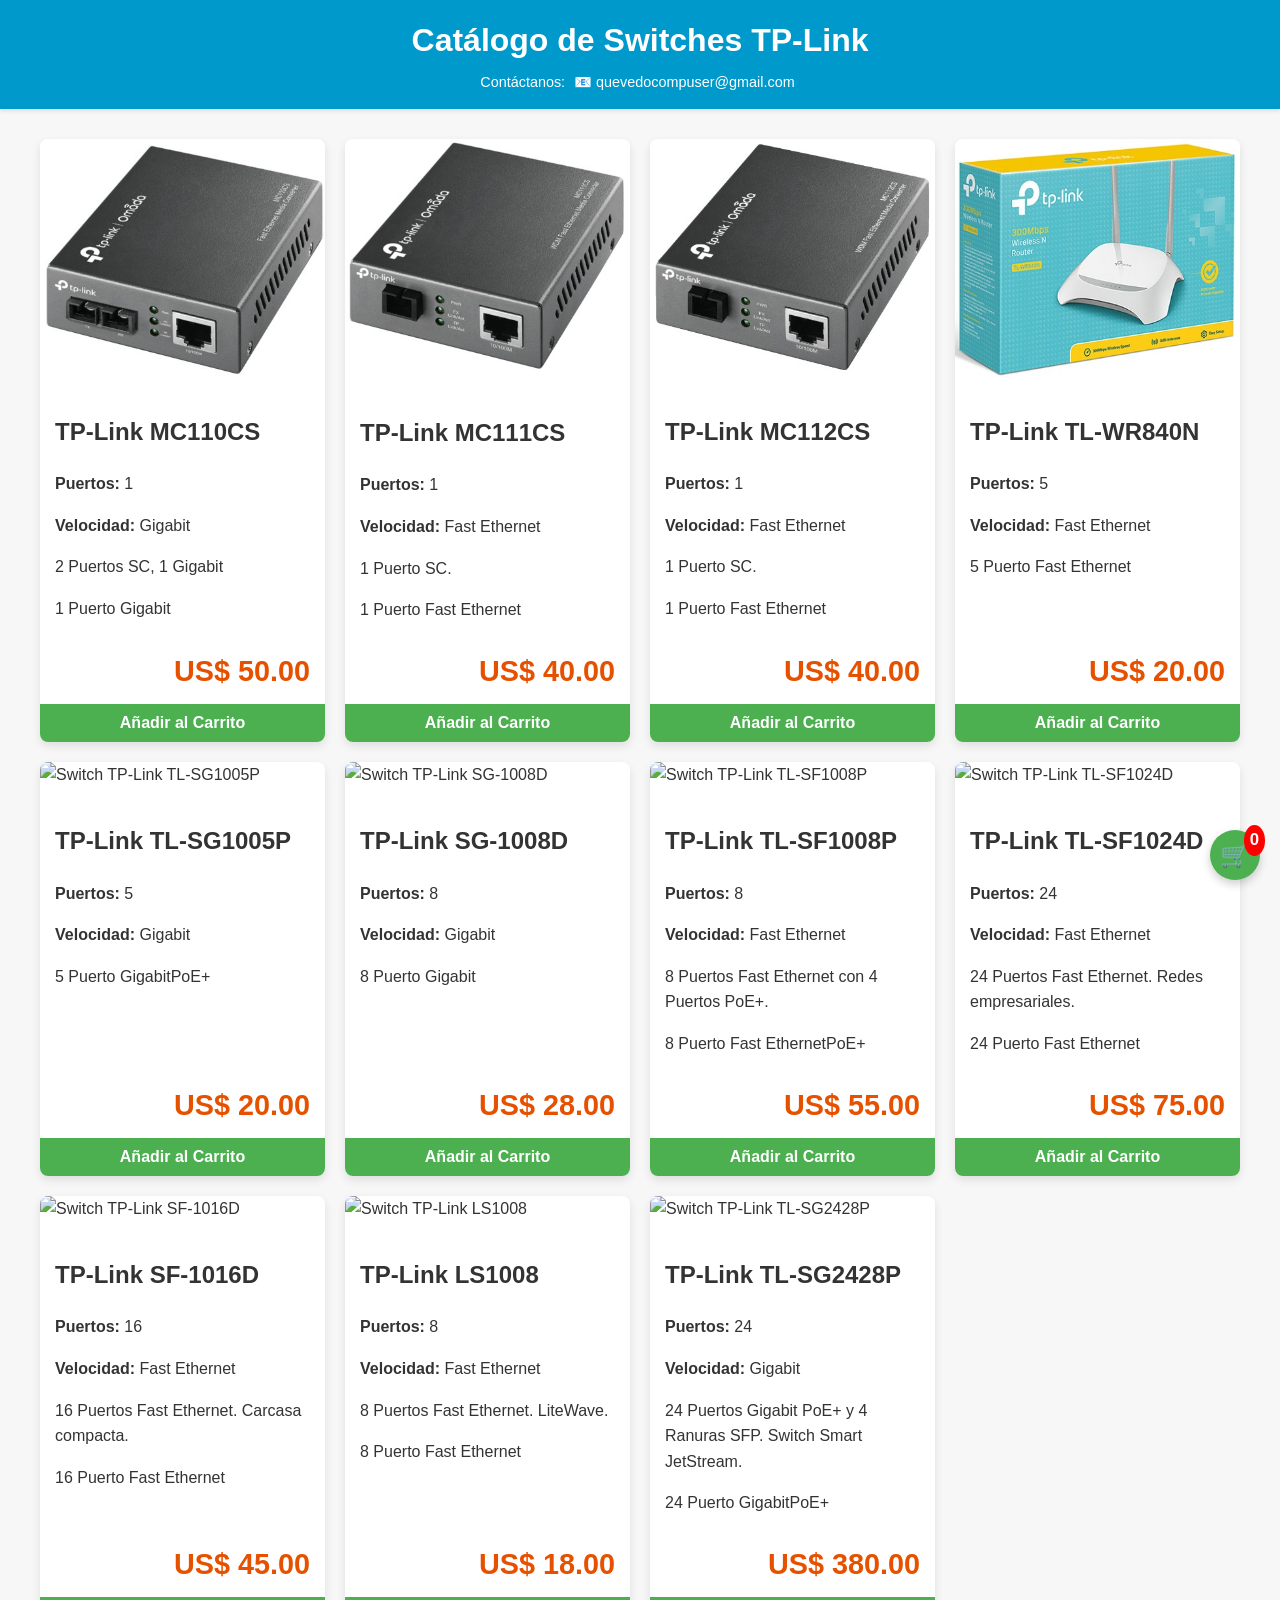
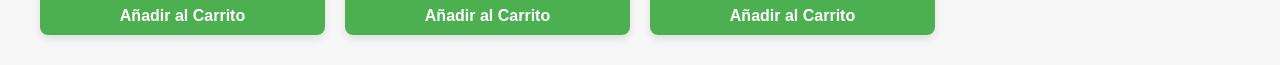
==== index.html @ 1aa633a2 "actlink232 actlink232" ====
<!DOCTYPE html>
<html lang="es">
<head>
    <meta charset="UTF-8">
    <meta name="viewport" content="width=device-width, initial-scale=1.0">
    <title>Switches TP-Link - Catálogo y Carrito</title>
    <style>
        /* CSS para Diseño Móvil-Primero y Accesibilidad */
        :root {
            --primary-color: #0099cc; /* Azul TP-Link */
            --secondary-color: #f7f7f7;
            --text-color: #333;
            --white: #ffffff;
            --shadow: rgba(0, 0, 0, 0.1);
            --price-color: #e65100; /* Naranja para el precio */
            --cart-color: #4CAF50; /* Verde para el carrito */
            --discount-color: #d9534f; /* Rojo para el descuento */
        }

        body {
            font-family: 'Helvetica Neue', Arial, sans-serif;
            margin: 0;
            padding: 0;
            background-color: var(--secondary-color);
            color: var(--text-color);
            line-height: 1.6;
        }

        header {
            background-color: var(--primary-color);
            color: var(--white);
            padding: 15px 20px;
            text-align: center;
            box-shadow: 0 2px 4px var(--shadow);
            position: sticky; /* Fija la cabecera al hacer scroll */
            top: 0;
            z-index: 1000;
        }

        h1 {
            margin: 0;
            font-size: 1.5em; 
        }
        
        /* Estilos para los datos de contacto */
        .contact-info {
            font-size: 0.9em;
            margin-top: 5px;
        }
        
        .contact-info a {
            color: var(--white);
            text-decoration: none;
            margin: 0 5px;
        }

        /* Botón/Ícono del Carrito Flotante (en Móvil) */
        #cart-icon {
            position: fixed;
            bottom: 20px;
            right: 20px;
            background-color: var(--cart-color);
            color: var(--white);
            border-radius: 50%;
            width: 50px;
            height: 50px;
            display: flex;
            align-items: center;
            justify-content: center;
            font-size: 1.5em;
            cursor: pointer;
            box-shadow: 0 4px 10px rgba(0, 0, 0, 0.2);
            z-index: 1001;
        }
        
        #cart-count {
            position: absolute;
            top: -5px;
            right: -5px;
            background-color: red;
            color: white;
            border-radius: 50%;
            padding: 2px 6px;
            font-size: 0.7em;
            font-weight: bold;
        }

        .container {
            padding: 10px;
            max-width: 1200px;
            margin: 0 auto;
        }

        /* --- Estilos de Producto --- */
        .product-grid {
            display: grid;
            grid-template-columns: repeat(auto-fit, minmax(280px, 1fr));
            gap: 20px;
            padding: 20px 0;
        }

        .product-card {
            background-color: var(--white);
            border-radius: 8px;
            overflow: hidden;
            box-shadow: 0 4px 10px var(--shadow);
            display: flex;
            flex-direction: column;
        }

        .product-info {
            padding: 15px;
            flex-grow: 1;
        }
        
        .product-price {
            font-size: 1.8em;
            font-weight: bold;
            color: var(--price-color);
            margin: 10px 0;
            padding: 0 15px;
            text-align: right;
        }

        .add-to-cart-btn {
            display: block;
            width: 100%;
            padding: 10px;
            background-color: var(--cart-color);
            color: var(--white);
            border: none;
            cursor: pointer;
            font-size: 1em;
            font-weight: bold;
            transition: background-color 0.3s;
            margin-top: auto; /* Empuja el botón a la parte inferior de la tarjeta */
        }

        .add-to-cart-btn:hover {
            background-color: #388e3c;
        }
        
        /* --- Estilos del Modal del Carrito --- */
        .modal {
            display: none; /* Oculto por defecto */
            position: fixed;
            z-index: 2000; 
            left: 0;
            top: 0;
            width: 100%;
            height: 100%;
            overflow: auto;
            background-color: rgba(0,0,0,0.4);
        }

        .modal-content {
            background-color: #fefefe;
            margin: 10% auto; /* 10% arriba y centrado */
            padding: 20px;
            border: 1px solid #888;
            width: 90%; /* Ancho en móvil */
            max-width: 500px; /* Ancho máximo en escritorio */
            border-radius: 8px;
        }

        .close-btn {
            color: #aaa;
            float: right;
            font-size: 28px;
            font-weight: bold;
        }

        .close-btn:hover,
        .close-btn:focus {
            color: #000;
            text-decoration: none;
            cursor: pointer;
        }

        #cart-items {
            list-style: none;
            padding: 0;
            border-top: 1px solid #eee;
            margin-top: 10px;
        }

        #cart-items li {
            padding: 10px 0;
            border-bottom: 1px dashed #ddd;
            display: flex;
            justify-content: space-between;
            align-items: center;
            font-size: 0.9em;
        }
        
        .remove-item-btn {
            background-color: #f44336;
            color: white;
            border: none;
            padding: 4px 8px;
            cursor: pointer;
            border-radius: 4px;
            font-size: 0.7em;
            margin-left: 10px;
        }
        
        /* Estilos para el resumen del total */
        .cart-summary {
            margin-top: 15px;
            padding-top: 10px;
            border-top: 2px solid var(--price-color);
            text-align: right;
        }

        .cart-summary p {
            margin: 5px 0;
            font-size: 1em;
        }

        .cart-summary #cart-discount {
            color: var(--discount-color);
            font-weight: bold;
        }

        .cart-summary #cart-total-final {
            font-size: 1.5em;
            font-weight: bold;
            color: var(--cart-color);
        }

        /* Media Query para Tabletas y Escritorio */
        @media (min-width: 600px) {
            h1 {
                font-size: 2em;
            }
        }
   
/* Estilos del Botón Flotante de WhatsApp */
.whatsapp-float {
    /* Posición Fija: El botón se queda quieto al hacer scroll */
    position: fixed; 
    
    /* Ubicación: Inferior derecha */
    bottom: 40px; 
    left: 40px; 
    
    /* Estilos visuales del círculo */
    background-color: #25D366; /* Verde oficial de WhatsApp */
    color: white;
    width: 60px;
    height: 60px;
    border-radius: 50%; /* Para hacerlo redondo */
    text-align: center;
    font-size: 30px;
    
    /* Asegura que el botón esté por encima de otros elementos */
    z-index: 1000;
    
    /* Centra el ícono */
    display: flex;
    justify-content: center;
    align-items: center;
    
    /* Sombra para darle profundidad */
    box-shadow: 2px 2px 5px rgba(0, 0, 0, 0.2);
    
    /* Animación suave al pasar el mouse */
    transition: background-color 0.3s;
}

/* Ajuste del ícono */
.whatsapp-icon {
    /* Ajusta la posición del ícono Font Awesome */
    margin-top: 2px;
}

/* Efecto al pasar el mouse (hover) */
.whatsapp-float:hover {
    background-color: #128C7E; /* Verde ligeramente más oscuro */
}

/* Media Query para pantallas pequeñas (opcional) */
@media (max-width: 600px) {
    .whatsapp-float {
        /* Mueve el botón más cerca de la esquina en móviles */
        bottom: 20px; 
        right: 20px;
        width: 50px;
        height: 50px;
        font-size: 25px;
    }
}
 </style>

<link rel="stylesheet" href="https://cdnjs.cloudflare.com/ajax/libs/font-awesome/6.4.0/css/all.min.css">

</head>
<body>

    <header>
        <h1>Catálogo de Switches TP-Link</h1>
        <div class="contact-info">
            Contáctanos: 
            <a href="mailto:quevedocompuser@gmail.com">📧 quevedocompuser@gmail.com</a>
	</div>
        </header>

    <div id="cart-icon">
        🛒<span id="cart-count">0</span>
    </div>

    <div class="container">
        <section id="product-list" class="product-grid">
            </section>
    </div>

    <div id="cart-modal" class="modal">
        <div class="modal-content">
            <span class="close-btn">&times;</span>
            <h2>🛍️ Tu Carrito de Compras</h2>
            <ul id="cart-items">
                </ul>
            
            <div class="cart-summary">
                <p>Subtotal: <span id="cart-subtotal">US$ 0.00</span></p>
                <p id="cart-discount">Descuento (10%): - US$ 0.00</p>
                <p id="cart-total-final">Total a Pagar: US$ 0.00</p>
            </div>
            <p style="font-size: 0.8em; margin-top: 20px;">*Precios referenciales en USD. Descuento aplicado en el total a pagar.</p>
        </div>
    </div>

    <script>
        // Constante para el descuento
        const DISCOUNT_RATE = 0.10; // 10% de descuento

        // Estructura de datos de los productos con un precio único referencial en USD
        const products = [
            { id: 1, model: "MC110CS", ports: 1, speed: "Gigabit", poe: "No PoE", image: "MC110CS.jpg", description: "2 Puertos SC, 1 Gigabit", price: 50.00 },
            { id: 2, model: "MC111CS", ports: 1, speed: "Fast Ethernet", poe: "No PoE", image: "MC111CS.jpg", description: "1 Puerto SC.", price: 40.00 },
            { id: 3, model: "MC112CS", ports: 1, speed: "Fast Ethernet", poe: "No PoE", image: "MC112CS.jpg", description: "1 Puerto SC.", price: 40.00 },
            { id: 4, model: "TL-WR840N", ports: 5, speed: "Fast Ethernet", poe: "No PoE", image: "TL-WR840N.jpg", description: " ", price: 20.00 },
            { id: 5, model: "TL-SG1005P", ports: 5, speed: "Gigabit", poe: "PoE", image: "SG-1005P gr.jpg", description: " ", price: 20.00 },
            { id: 6, model: "SG-1008D", ports: 8, speed: "Gigabit", poe: "No PoE", image: "SG-1008D gr.jpg", description: " ", price: 28.00 },
            { id: 7, model: "TL-SF1008P", ports: 8, speed: "Fast Ethernet", poe: "PoE", image: "SF1008P gr.jpg", description: "8 Puertos Fast Ethernet con 4 Puertos PoE+.", price: 55.00 },
            { id: 8, model: "TL-SF1024D", ports: 24, speed: "Fast Ethernet", poe: "No PoE", image: "SF-1024D gr.jpg", description: "24 Puertos Fast Ethernet. Redes empresariales.", price: 75.00 },
            { id: 9, model: "SF-1016D", ports: 16, speed: "Fast Ethernet", poe: "No PoE", image: "SF-1016D gr.jpg", description: "16 Puertos Fast Ethernet. Carcasa compacta.", price: 45.00 },
            { id: 10, model: "LS1008", ports: 8, speed: "Fast Ethernet", poe: "No PoE", image: "LS1008 gr.jpg", description: "8 Puertos Fast Ethernet. LiteWave.", price: 18.00 },
            // Producto Añadido previamente
            { id: 11, model: "TL-SG2428P", ports: 24, speed: "Gigabit", poe: "PoE", image: "TL-SG2428P gr.jpg", description: "24 Puertos Gigabit PoE+ y 4 Ranuras SFP. Switch Smart JetStream.", price: 380.00 }
        ];

        let cart = []; // Array que almacena los productos del carrito

        const productListElement = document.getElementById('product-list');
        const cartCountElement = document.getElementById('cart-count');
        const cartItemsElement = document.getElementById('cart-items');
        
        // Elementos del resumen de compra
        const cartSubtotalElement = document.getElementById('cart-subtotal');
        const cartDiscountElement = document.getElementById('cart-discount');
        const cartTotalFinalElement = document.getElementById('cart-total-final');
        
        const cartModal = document.getElementById('cart-modal');
        const cartIcon = document.getElementById('cart-icon');
        const closeBtn = document.getElementsByClassName('close-btn')[0];

        /**
         * Crea y muestra las tarjetas de producto en el DOM.
         */
        function renderProducts() {
            productListElement.innerHTML = ''; 

            products.forEach(product => {
                const card = document.createElement('div');
                card.className = 'product-card';

                let tags = `<span class="feature-tag">${product.ports} Puerto </span>`;
                tags += `<span class="feature-tag">${product.speed}</span>`;
                if (product.poe === "PoE") {
                    // Se usa PoE+ para los modelos que lo admiten (aunque el dato diga solo "PoE")
                    tags += `<span class="feature-tag poe-tag">PoE+</span>`;
                }

                // NOTA: Se asume que las imágenes existen con el nombre especificado, 
                // ya que este es un entorno de solo código.
                card.innerHTML = `
                    <img src="${product.image}" alt="Switch TP-Link ${product.model}" loading="lazy" style="width:100%; height:auto; object-fit:cover;">
                    <div class="product-info">
                        <h2>TP-Link ${product.model}</h2>
                        <p><strong>Puertos:</strong> ${product.ports}</p>
                        <p><strong>Velocidad:</strong> ${product.speed}</p>
                        <p>${product.description}</p>
                        <div style="margin-top: 10px;">${tags}</div>
                    </div>
                    <div class="product-price">
                        US$ ${product.price.toFixed(2)}
                    </div>
                    <button class="add-to-cart-btn" data-product-id="${product.id}">
                        Añadir al Carrito
                    </button>
                `;
                productListElement.appendChild(card);
            });
            
            // Asigna el evento de click a todos los botones "Añadir al Carrito"
            document.querySelectorAll('.add-to-cart-btn').forEach(button => {
                button.addEventListener('click', (e) => {
                    const productId = parseInt(e.target.dataset.productId);
                    addToCart(productId);
                });
            });
        }

        /**
         * Añade un producto al carrito sin confirmación.
         * @param {number} productId - ID del producto a añadir.
         */
        function addToCart(productId) {
            const product = products.find(p => p.id === productId);
            if (product) {
                // Busca si el producto ya está en el carrito
                const cartItem = cart.find(item => item.id === productId);
                
                if (cartItem) {
                    cartItem.quantity += 1; // Si existe, aumenta la cantidad
                } else {
                    cart.push({ ...product, quantity: 1 }); // Si no existe, lo añade con cantidad 1
                }
                
                updateCartDisplay();
                console.log(`Producto añadido: ${product.model}`); 
            }
        }

        /**
         * Elimina un artículo del carrito.
         * @param {number} productId - ID del producto a eliminar.
         */
        function removeFromCart(productId) {
            const index = cart.findIndex(item => item.id === productId);
            if (index !== -1) {
                const item = cart[index];
                if (item.quantity > 1) {
                    item.quantity -= 1; // Reduce la cantidad
                } else {
                    cart.splice(index, 1); // Elimina el producto si la cantidad es 1
                }
            }
            updateCartDisplay();
        }


        /**
         * Actualiza el contador del carrito y el contenido del modal, incluyendo los totales con descuento.
         */
        function updateCartDisplay() {
            const totalItems = cart.reduce((sum, item) => sum + item.quantity, 0);
            
            // 1. Calcular el subtotal (total sin descuento)
            const subtotalAmount = cart.reduce((sum, item) => sum + (item.price * item.quantity), 0);
            
            // 2. Calcular el descuento
            const discountAmount = subtotalAmount * DISCOUNT_RATE;
            
            // 3. Calcular el total final (subtotal - descuento)
            const totalFinalAmount = subtotalAmount - discountAmount;
            
            // Actualizar el contador del ícono
            cartCountElement.textContent = totalItems;
            
            // Actualizar el resumen en el modal
            cartSubtotalElement.textContent = `US$ ${subtotalAmount.toFixed(2)}`;
            cartDiscountElement.textContent = `- US$ ${discountAmount.toFixed(2)}`;
            cartTotalFinalElement.textContent = `Total a Pagar: US$ ${totalFinalAmount.toFixed(2)}`;
            
            // Actualizar la lista de elementos en el modal
            cartItemsElement.innerHTML = '';
            if (cart.length === 0) {
                cartItemsElement.innerHTML = '<li>El carrito está vacío.</li>';
            } else {
                cart.forEach(item => {
                    const li = document.createElement('li');
                    li.innerHTML = `
                        ${item.model} (x${item.quantity})
                        <span>
                            US$ ${(item.price * item.quantity).toFixed(2)}
                            <button class="remove-item-btn" data-product-id="${item.id}">-</button>
                        </span>
                    `;
                    cartItemsElement.appendChild(li);
                });
                
                // Asignar el evento de eliminar
                document.querySelectorAll('.remove-item-btn').forEach(button => {
                    button.addEventListener('click', (e) => {
                        const productId = parseInt(e.target.dataset.productId);
                        removeFromCart(productId);
                    });
                });
            }
        }

        // --- Eventos del Modal ---

        // Mostrar el modal al hacer clic en el ícono
        cartIcon.addEventListener('click', () => {
            updateCartDisplay(); // Asegurar que el contenido esté actualizado
            cartModal.style.display = 'block';
        });

        // Ocultar el modal al hacer clic en (x)
        closeBtn.addEventListener('click', () => {
            cartModal.style.display = 'none';
        });

        // Ocultar el modal al hacer clic fuera
        window.addEventListener('click', (event) => {
            if (event.target === cartModal) {
                cartModal.style.display = 'none';
            }
        });


        // Inicializar la vista al cargar la página
        document.addEventListener('DOMContentLoaded', () => {
            renderProducts();
            updateCartDisplay();
        });
    </script>

</body>
</html>
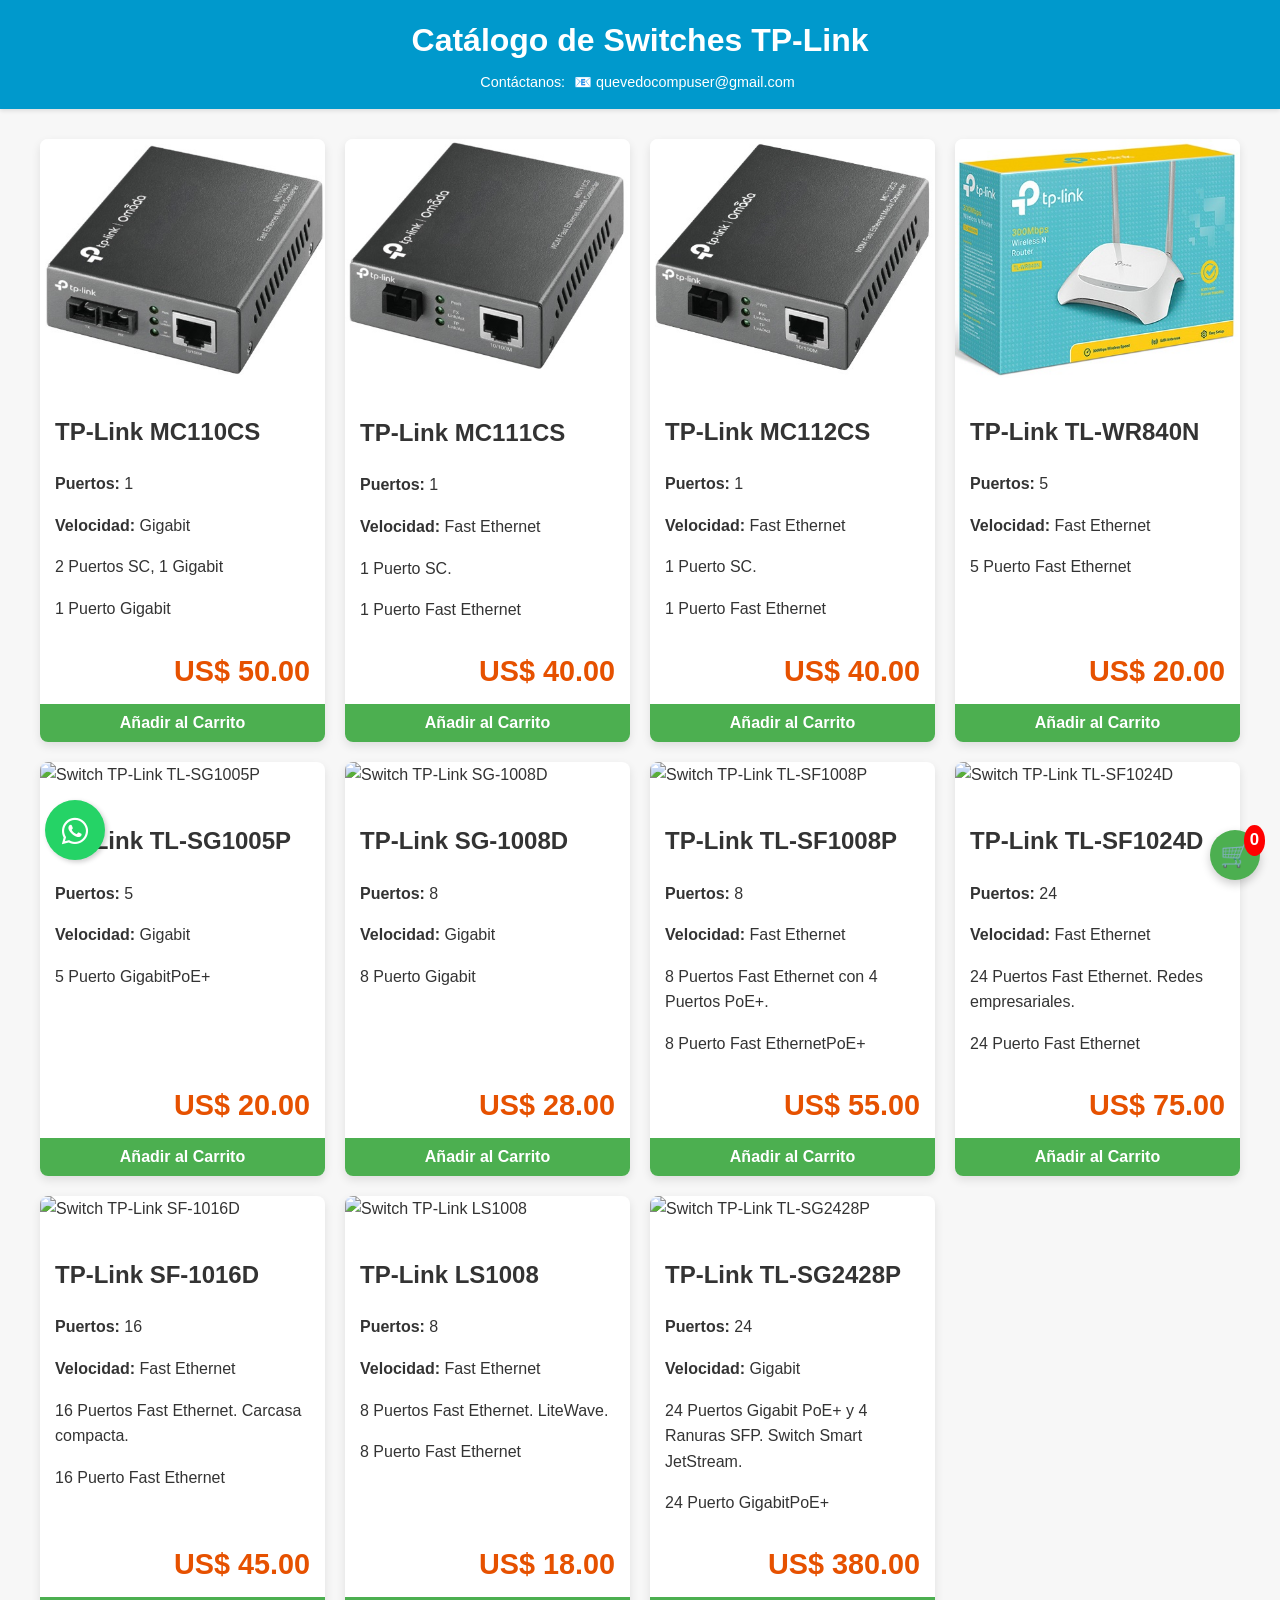
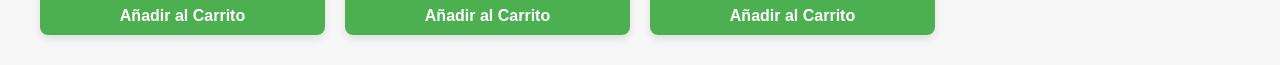
==== commit 1da535a9: "actualiza2333 actualiza2333" ====
--- a/index.html
+++ b/index.html
@@ -4,7 +4,9 @@
     <meta charset="UTF-8">
     <meta name="viewport" content="width=device-width, initial-scale=1.0">
     <title>Switches TP-Link - Catálogo y Carrito</title>
-    <style>
+    <link rel="stylesheet" href="https://cdnjs.cloudflare.com/ajax/libs/font-awesome/6.4.0/css/all.min.css">
+
+	<style>
         /* CSS para Diseño Móvil-Primero y Accesibilidad */
         :root {
             --primary-color: #0099cc; /* Azul TP-Link */
@@ -292,7 +294,7 @@
 }
  </style>
 
-<link rel="stylesheet" href="https://cdnjs.cloudflare.com/ajax/libs/font-awesome/6.4.0/css/all.min.css">
+
 
 </head>
 <body>
@@ -302,8 +304,15 @@
         <div class="contact-info">
             Contáctanos: 
             <a href="mailto:quevedocompuser@gmail.com">📧 quevedocompuser@gmail.com</a>
+	<a 
+    href="https://wa.me/593959434002?text=Hola%2C%20quisiera%20saber%20más" 
+    class="whatsapp-float" 
+    target="_blank"
+>
+    <i class="fa-brands fa-whatsapp whatsapp-icon"></i> 
+</a>
 	</div>
-        </header>
+    </header>
 
     <div id="cart-icon">
         🛒<span id="cart-count">0</span>
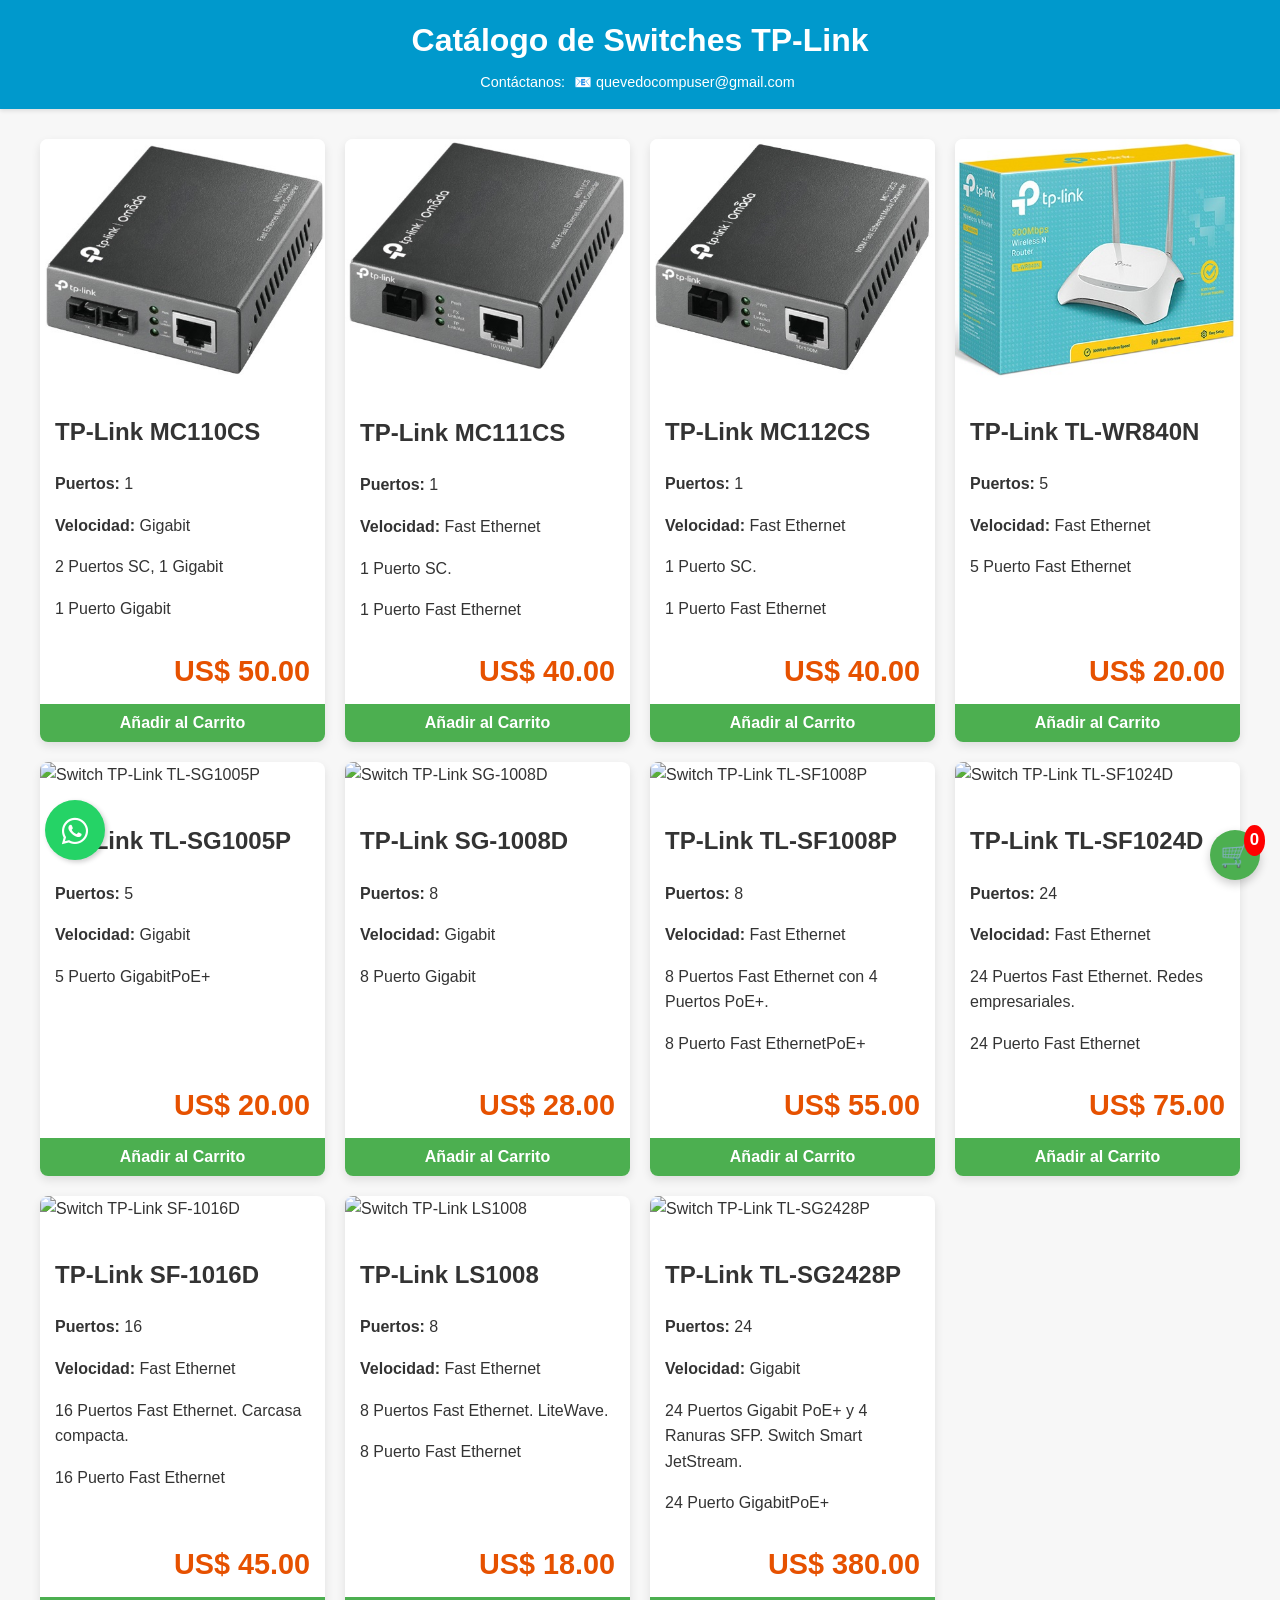
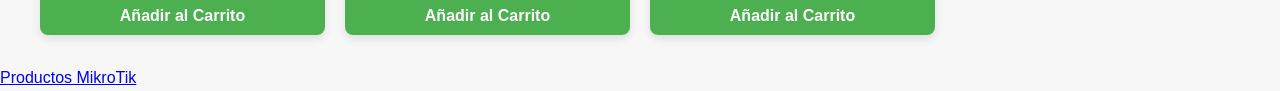
==== commit 0d49b74d: "Actualiza300 Actualiza300" ====
--- a/index.html
+++ b/index.html
@@ -537,6 +537,6 @@
             updateCartDisplay();
         });
     </script>
-
+<a href="https://switch-tp-link.pages.dev/mikrotik/">Productos MikroTik</a>
 </body>
 </html>
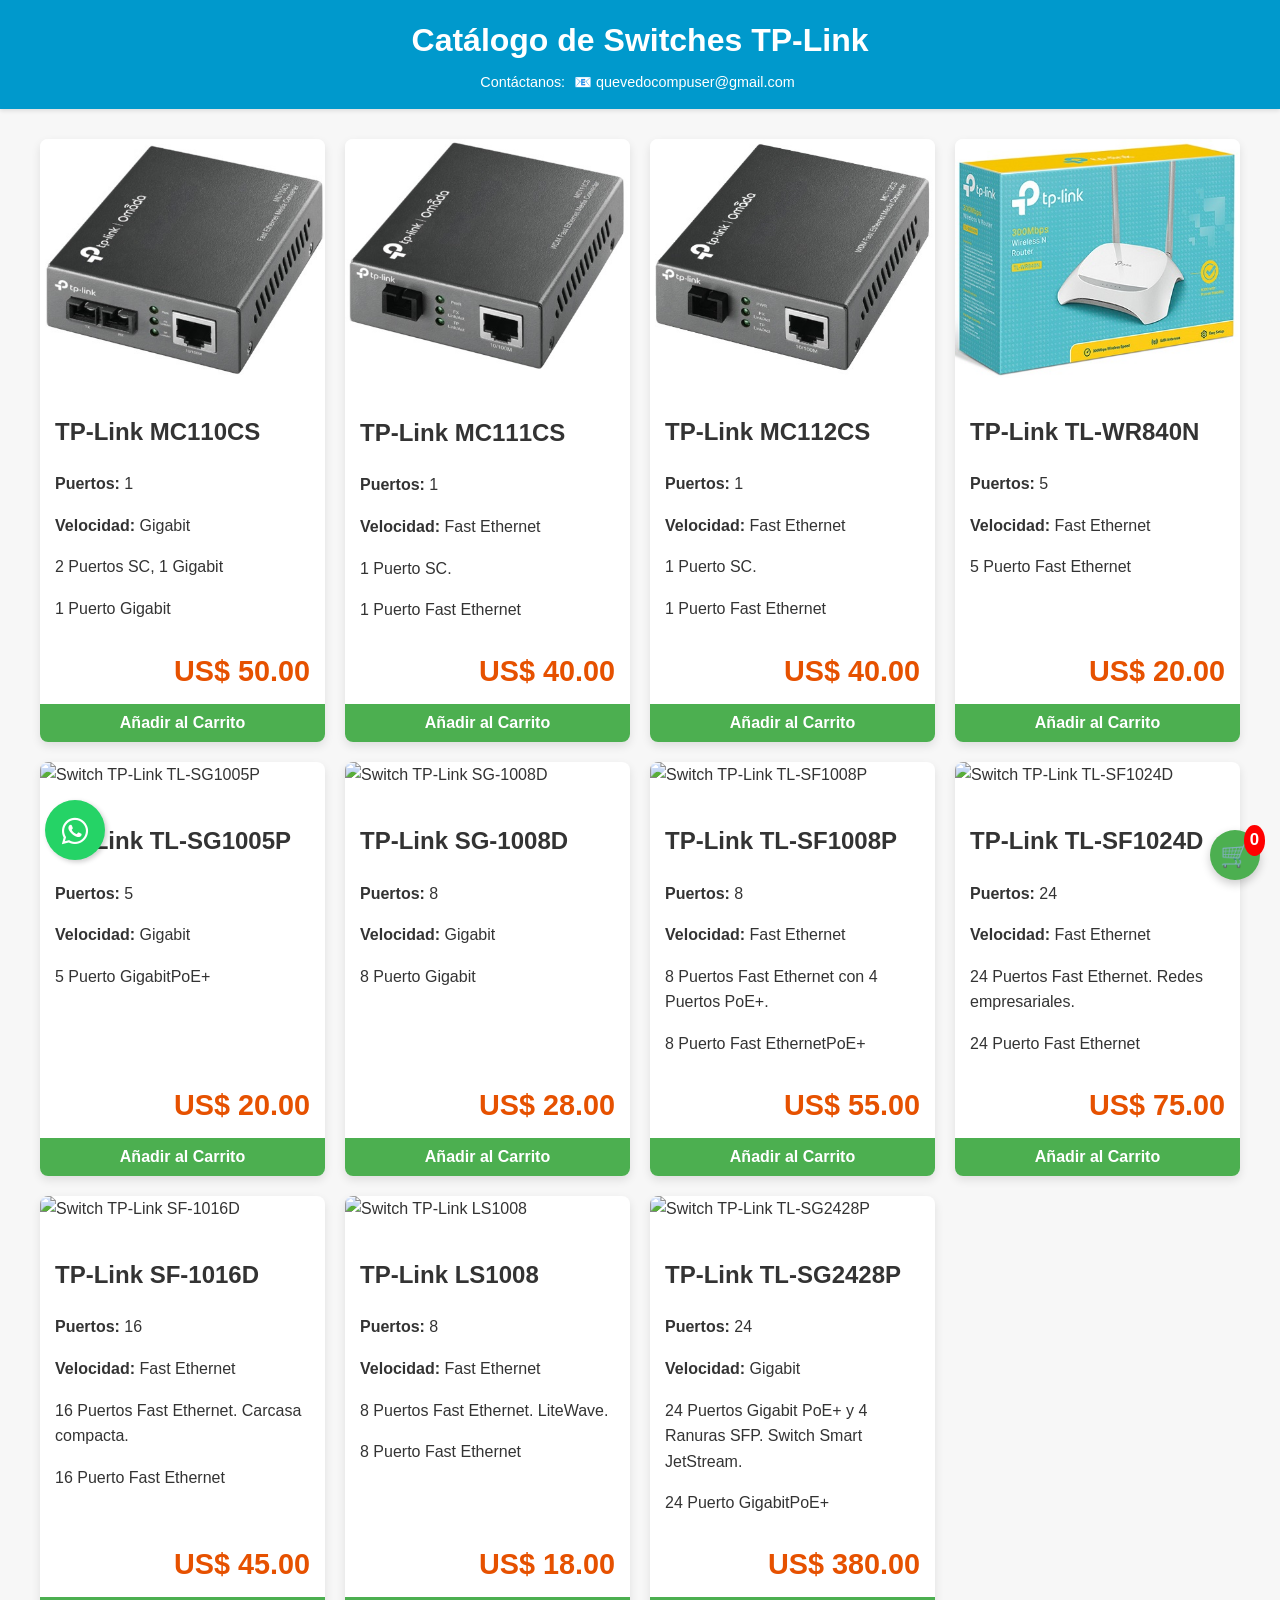
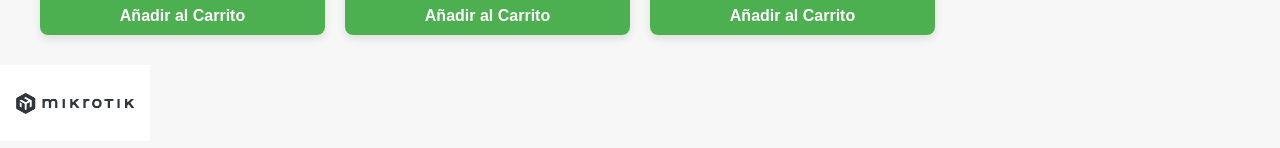
==== commit 5335b12a: "actualiza330 actualiza330" ====
--- a/index.html
+++ b/index.html
@@ -537,6 +537,8 @@
             updateCartDisplay();
         });
     </script>
-<a href="https://switch-tp-link.pages.dev/mikrotik/">Productos MikroTik</a>
+<a href="https://switch-tp-link.pages.dev/mikrotik/">
+    <img src="logomikrotik.jpg" alt="MikroTik" style="width:150px; height:auto;">
+</a>
 </body>
 </html>
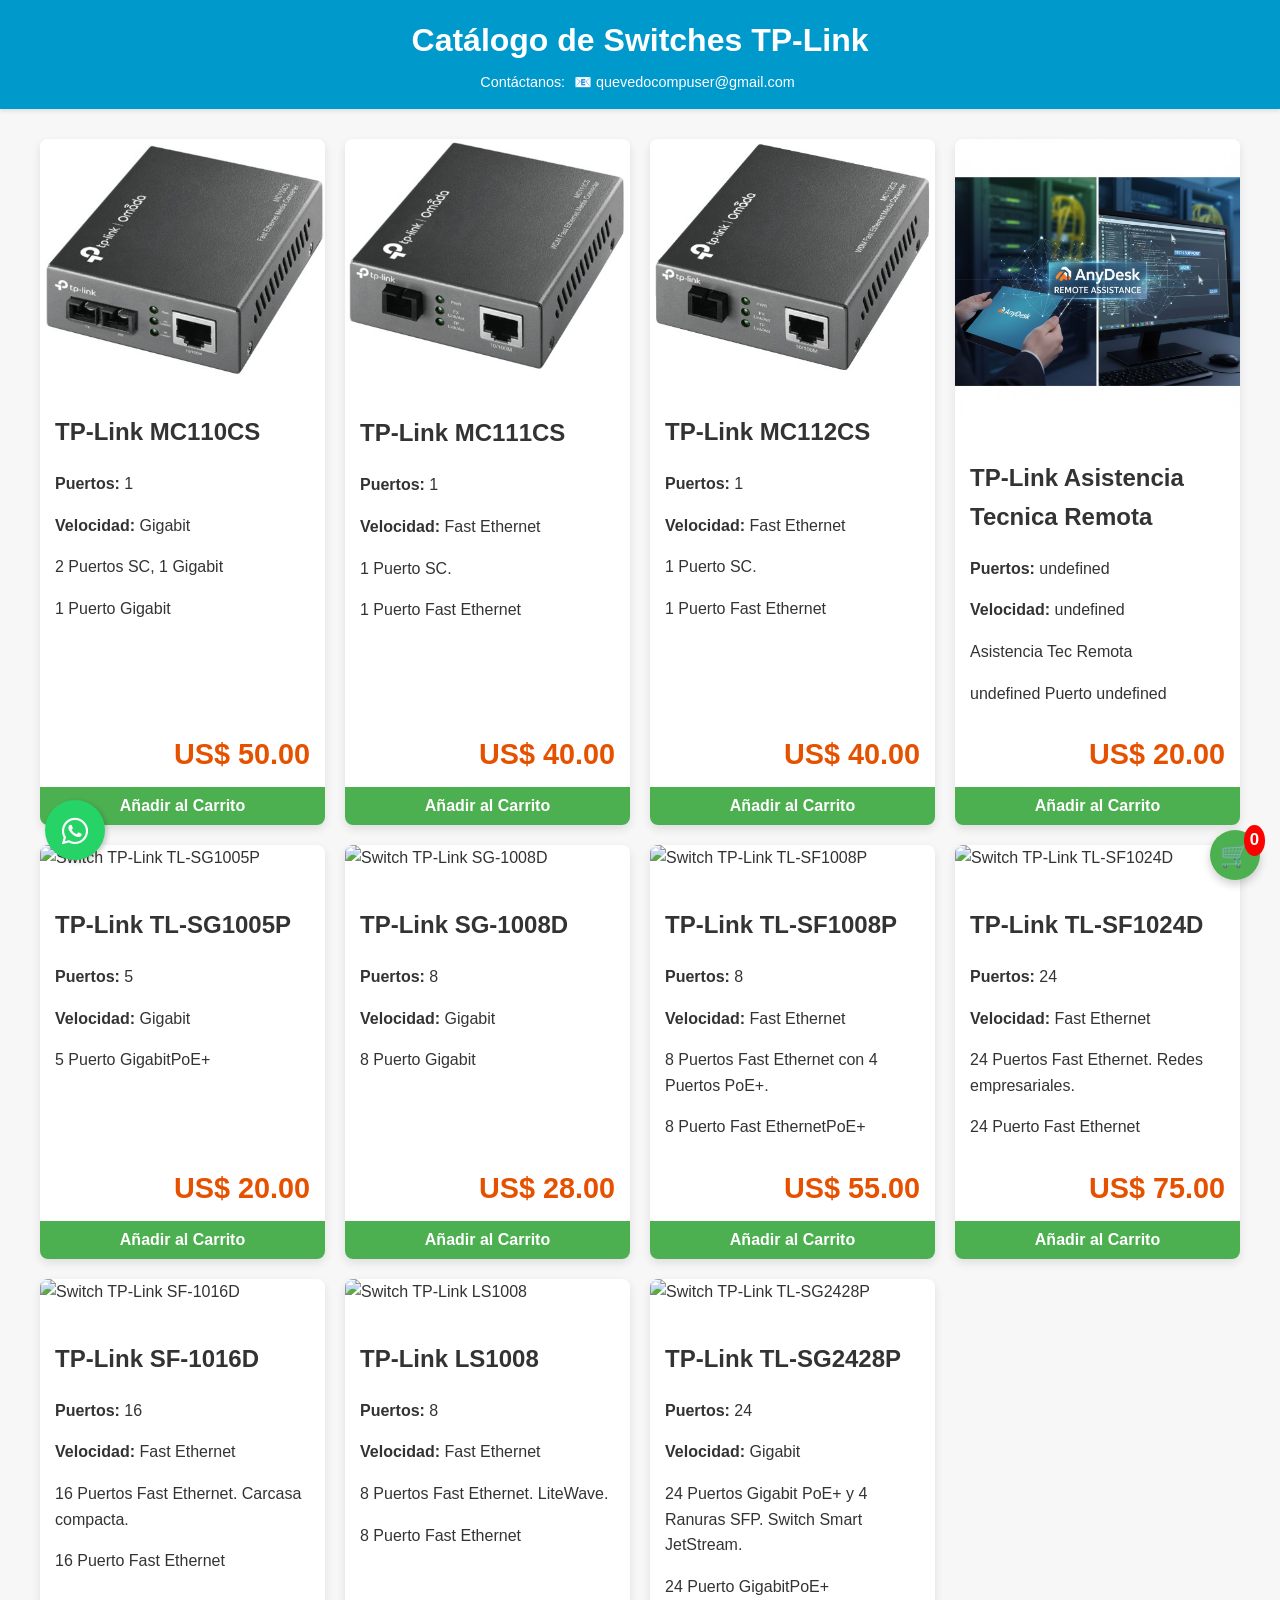
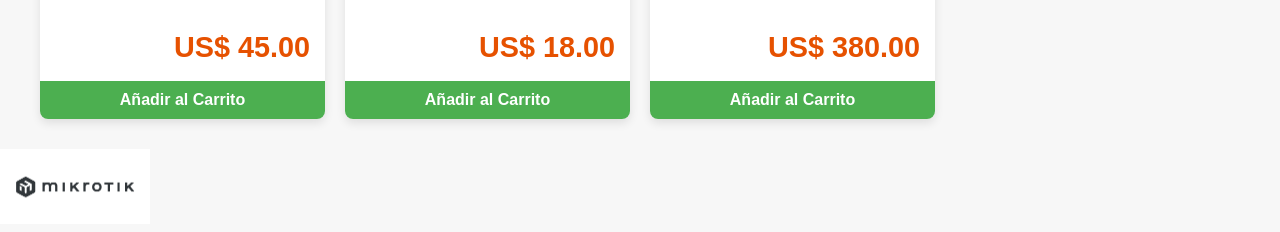
==== commit 95a78582: "Actualizacion 100 Actualizacion 100" ====
--- a/index.html
+++ b/index.html
@@ -348,7 +348,7 @@
             { id: 1, model: "MC110CS", ports: 1, speed: "Gigabit", poe: "No PoE", image: "MC110CS.jpg", description: "2 Puertos SC, 1 Gigabit", price: 50.00 },
             { id: 2, model: "MC111CS", ports: 1, speed: "Fast Ethernet", poe: "No PoE", image: "MC111CS.jpg", description: "1 Puerto SC.", price: 40.00 },
             { id: 3, model: "MC112CS", ports: 1, speed: "Fast Ethernet", poe: "No PoE", image: "MC112CS.jpg", description: "1 Puerto SC.", price: 40.00 },
-            { id: 4, model: "TL-WR840N", ports: 5, speed: "Fast Ethernet", poe: "No PoE", image: "TL-WR840N.jpg", description: " ", price: 20.00 },
+            { id: 4, model: "Asistencia Tecnica Remota", image: "asistenciaremota.jpg", description: "Asistencia Tec Remota ", price: 20.00},
             { id: 5, model: "TL-SG1005P", ports: 5, speed: "Gigabit", poe: "PoE", image: "SG-1005P gr.jpg", description: " ", price: 20.00 },
             { id: 6, model: "SG-1008D", ports: 8, speed: "Gigabit", poe: "No PoE", image: "SG-1008D gr.jpg", description: " ", price: 28.00 },
             { id: 7, model: "TL-SF1008P", ports: 8, speed: "Fast Ethernet", poe: "PoE", image: "SF1008P gr.jpg", description: "8 Puertos Fast Ethernet con 4 Puertos PoE+.", price: 55.00 },
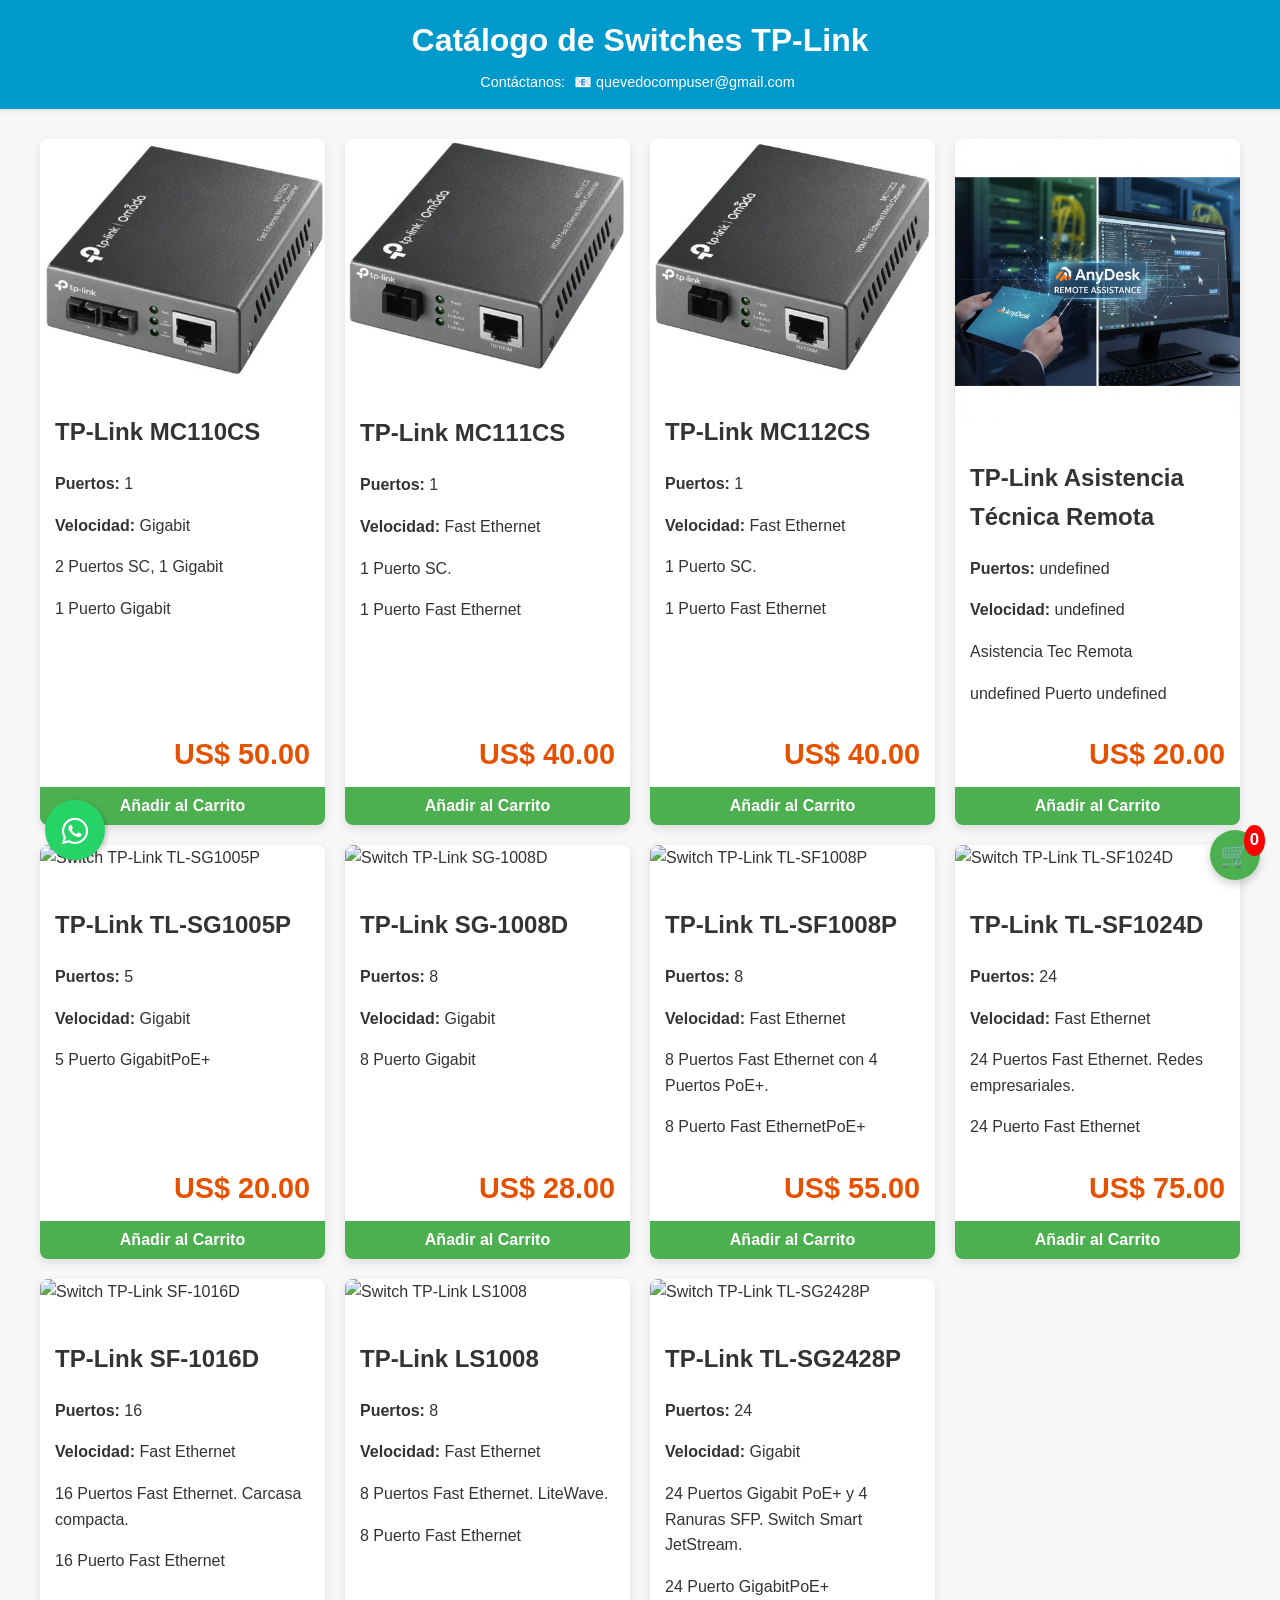
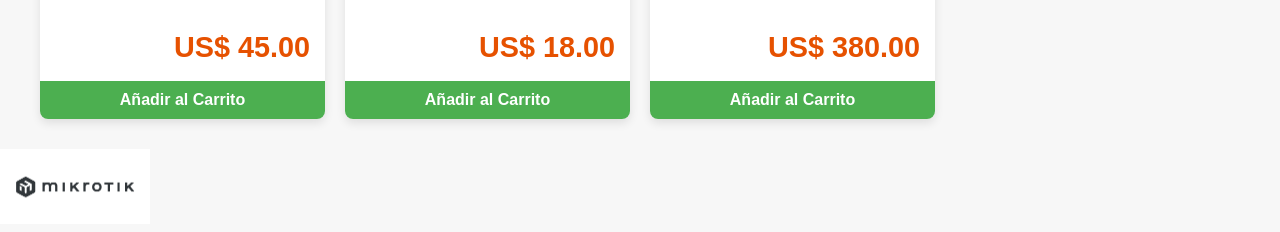
==== commit 64fb89b7: "actualiza400 actualiza400" ====
--- a/index.html
+++ b/index.html
@@ -348,7 +348,7 @@
             { id: 1, model: "MC110CS", ports: 1, speed: "Gigabit", poe: "No PoE", image: "MC110CS.jpg", description: "2 Puertos SC, 1 Gigabit", price: 50.00 },
             { id: 2, model: "MC111CS", ports: 1, speed: "Fast Ethernet", poe: "No PoE", image: "MC111CS.jpg", description: "1 Puerto SC.", price: 40.00 },
             { id: 3, model: "MC112CS", ports: 1, speed: "Fast Ethernet", poe: "No PoE", image: "MC112CS.jpg", description: "1 Puerto SC.", price: 40.00 },
-            { id: 4, model: "Asistencia Tecnica Remota", image: "asistenciaremota.jpg", description: "Asistencia Tec Remota ", price: 20.00},
+            { id: 4, model: "Asistencia Técnica Remota", image: "asistenciaremota.jpg", description: "Asistencia Tec Remota ", price: 20.00},
             { id: 5, model: "TL-SG1005P", ports: 5, speed: "Gigabit", poe: "PoE", image: "SG-1005P gr.jpg", description: " ", price: 20.00 },
             { id: 6, model: "SG-1008D", ports: 8, speed: "Gigabit", poe: "No PoE", image: "SG-1008D gr.jpg", description: " ", price: 28.00 },
             { id: 7, model: "TL-SF1008P", ports: 8, speed: "Fast Ethernet", poe: "PoE", image: "SF1008P gr.jpg", description: "8 Puertos Fast Ethernet con 4 Puertos PoE+.", price: 55.00 },
